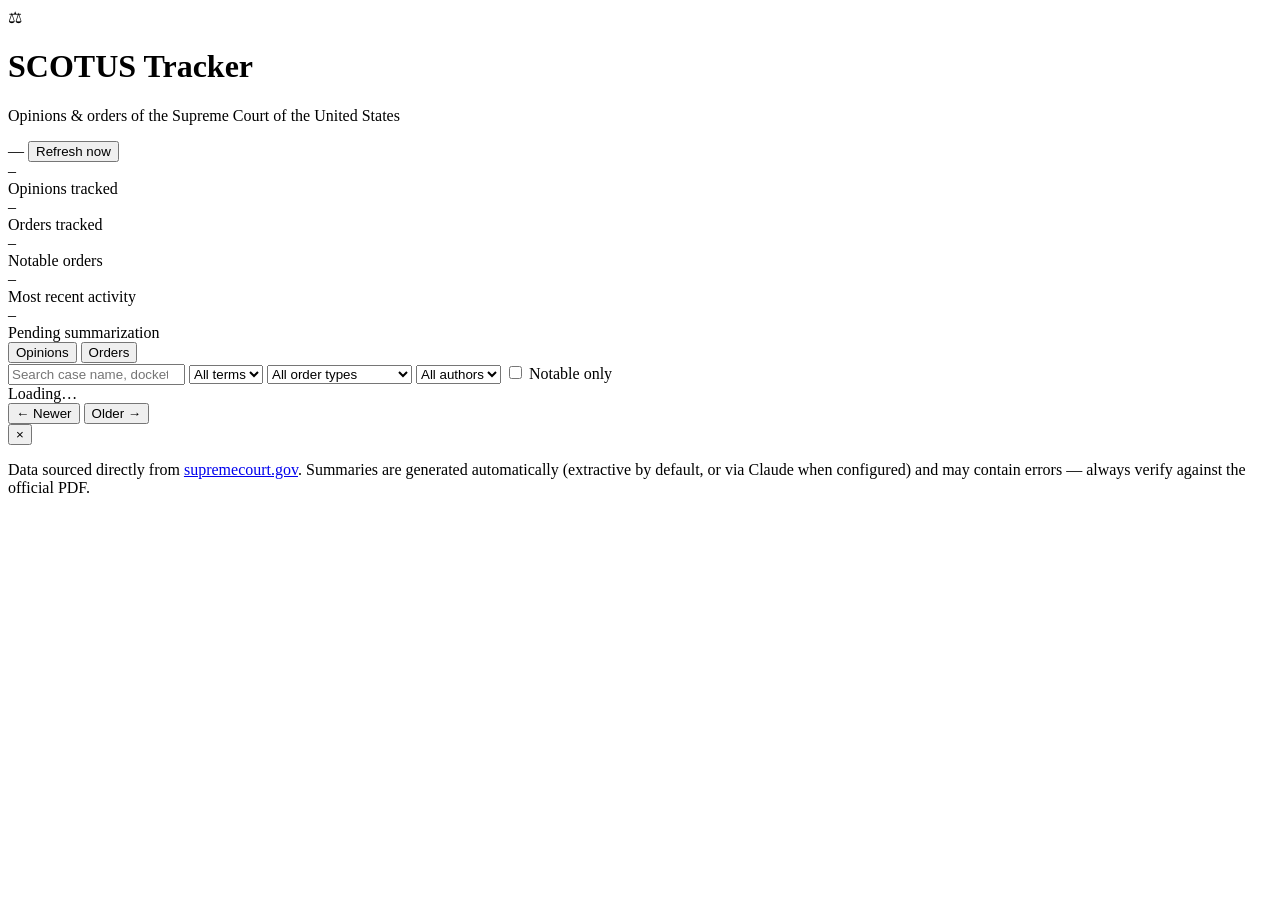
==== static/index.html @ 8cd11832 "Add SCOTUS Tracker: dashboard for SCOTUS opinions and orders Scrapes opinions and orders listing pag" ====
<!doctype html>
<html lang="en">
<head>
<meta charset="utf-8" />
<meta name="viewport" content="width=device-width, initial-scale=1" />
<title>SCOTUS Tracker</title>
<link rel="stylesheet" href="/styles.css" />
</head>
<body>
<header class="topbar">
  <div class="topbar-inner">
    <div class="brand">
      <span class="brand-mark">&#9878;</span>
      <div>
        <h1>SCOTUS Tracker</h1>
        <p class="tagline">Opinions &amp; orders of the Supreme Court of the United States</p>
      </div>
    </div>
    <div class="topbar-actions">
      <span id="lastRun" class="last-run">&mdash;</span>
      <button id="refreshBtn" class="btn btn-primary">Refresh now</button>
    </div>
  </div>
</header>

<main class="container">
  <section class="stats-grid" id="statsGrid" aria-label="Summary statistics">
    <div class="stat-card"><div class="stat-value" id="statOpinions">&ndash;</div><div class="stat-label">Opinions tracked</div></div>
    <div class="stat-card"><div class="stat-value" id="statOrders">&ndash;</div><div class="stat-label">Orders tracked</div></div>
    <div class="stat-card"><div class="stat-value" id="statNotable">&ndash;</div><div class="stat-label">Notable orders</div></div>
    <div class="stat-card"><div class="stat-value" id="statLatest">&ndash;</div><div class="stat-label">Most recent activity</div></div>
    <div class="stat-card"><div class="stat-value" id="statPending">&ndash;</div><div class="stat-label">Pending summarization</div></div>
  </section>

  <nav class="tabs" role="tablist">
    <button class="tab active" data-tab="opinions" role="tab" aria-selected="true">Opinions</button>
    <button class="tab" data-tab="orders" role="tab" aria-selected="false">Orders</button>
  </nav>

  <section class="toolbar">
    <input id="searchInput" type="search" placeholder="Search case name, docket, holding&hellip;" />
    <select id="termFilter"><option value="">All terms</option></select>
    <select id="typeFilter" class="hidden-tab-opinions"><option value="">All order types</option><option value="Order List">Order List</option><option value="Miscellaneous Order">Miscellaneous Order</option></select>
    <select id="justiceFilter" class="hidden-tab-orders"><option value="">All authors</option></select>
    <label class="notable-toggle hidden-tab-opinions">
      <input type="checkbox" id="notableOnly" /> Notable only
    </label>
  </section>

  <section id="listContainer" class="list" aria-live="polite">
    <div class="empty-state" id="emptyState">Loading&hellip;</div>
  </section>

  <div class="pager">
    <button id="prevPage" class="btn">&larr; Newer</button>
    <span id="pageInfo"></span>
    <button id="nextPage" class="btn">Older &rarr;</button>
  </div>
</main>

<div id="detailOverlay" class="overlay hidden">
  <div class="detail-panel">
    <button id="closeDetail" class="btn btn-close" aria-label="Close">&times;</button>
    <div id="detailContent"></div>
  </div>
</div>

<footer class="site-footer">
  <p>Data sourced directly from <a href="https://www.supremecourt.gov" target="_blank" rel="noopener">supremecourt.gov</a>. Summaries are generated automatically (extractive by default, or via Claude when configured) and may contain errors &mdash; always verify against the official PDF.</p>
</footer>

<script src="/app.js"></script>
</body>
</html>
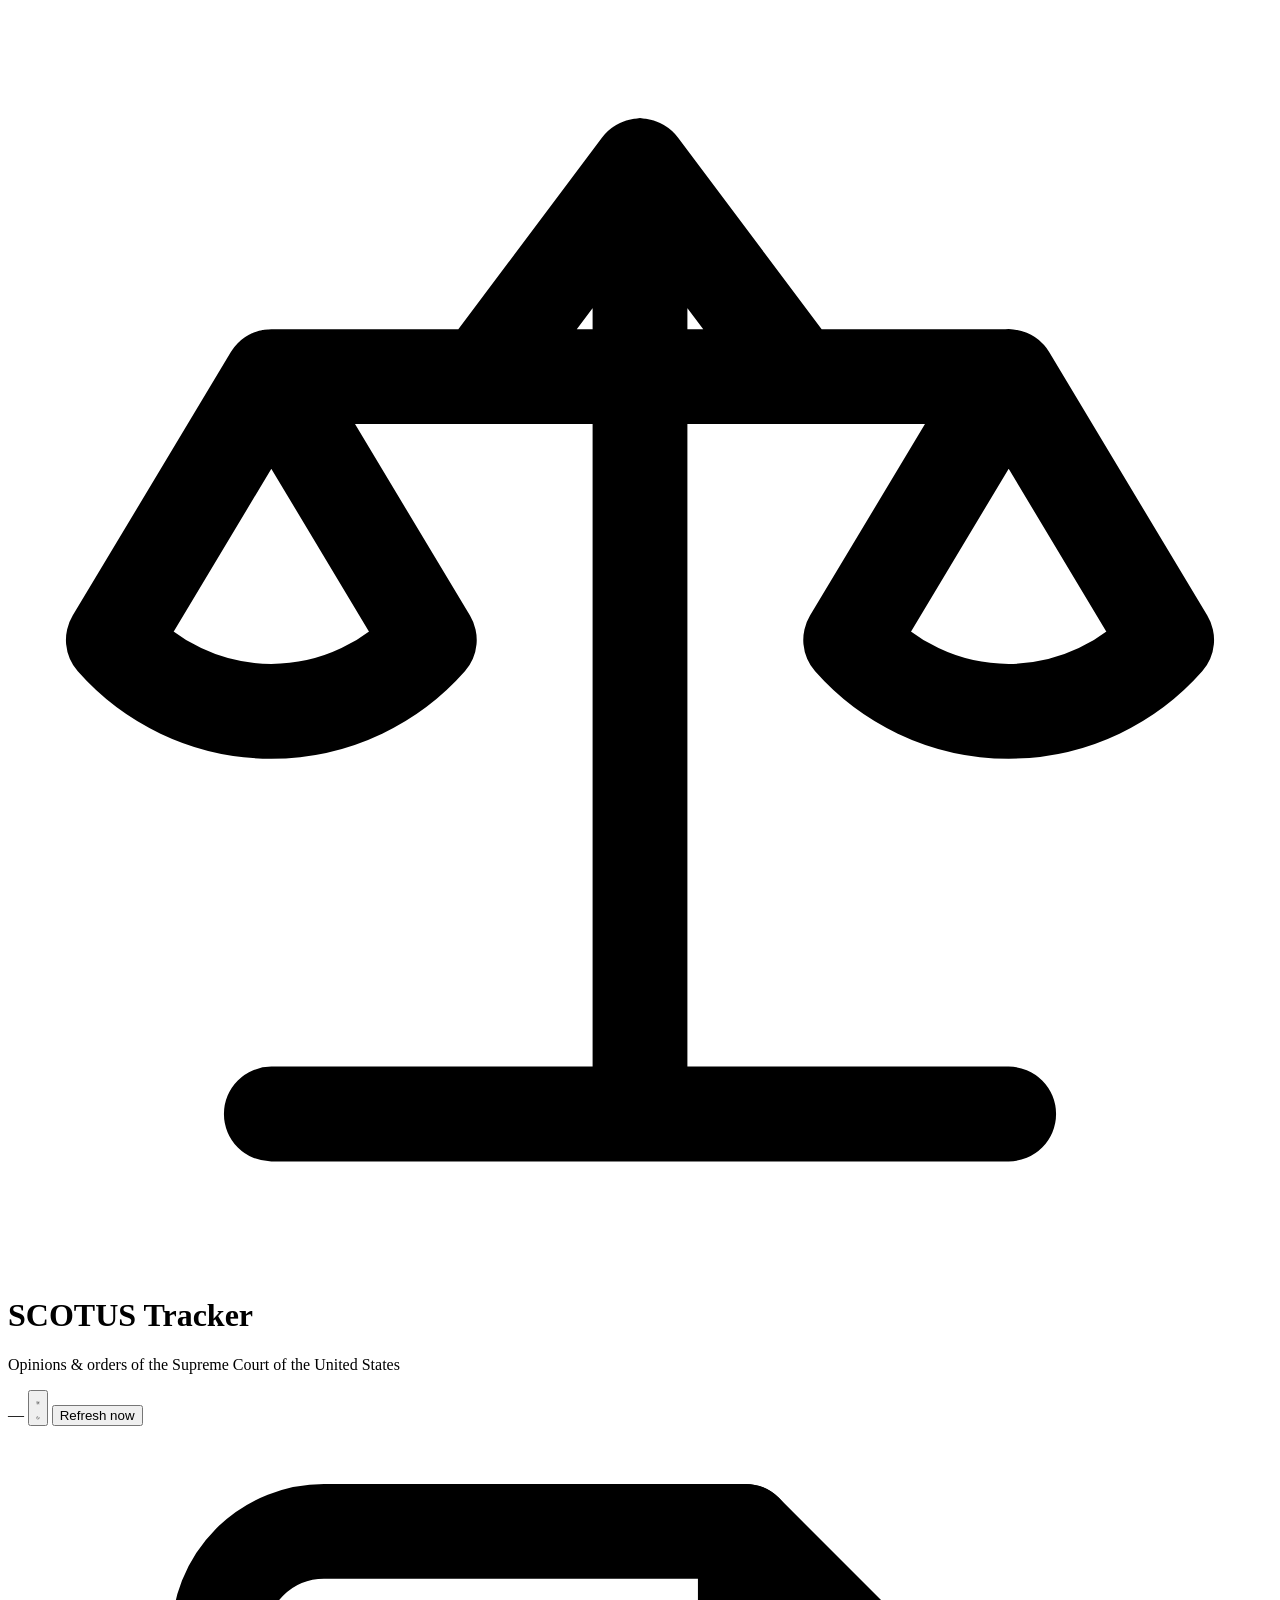
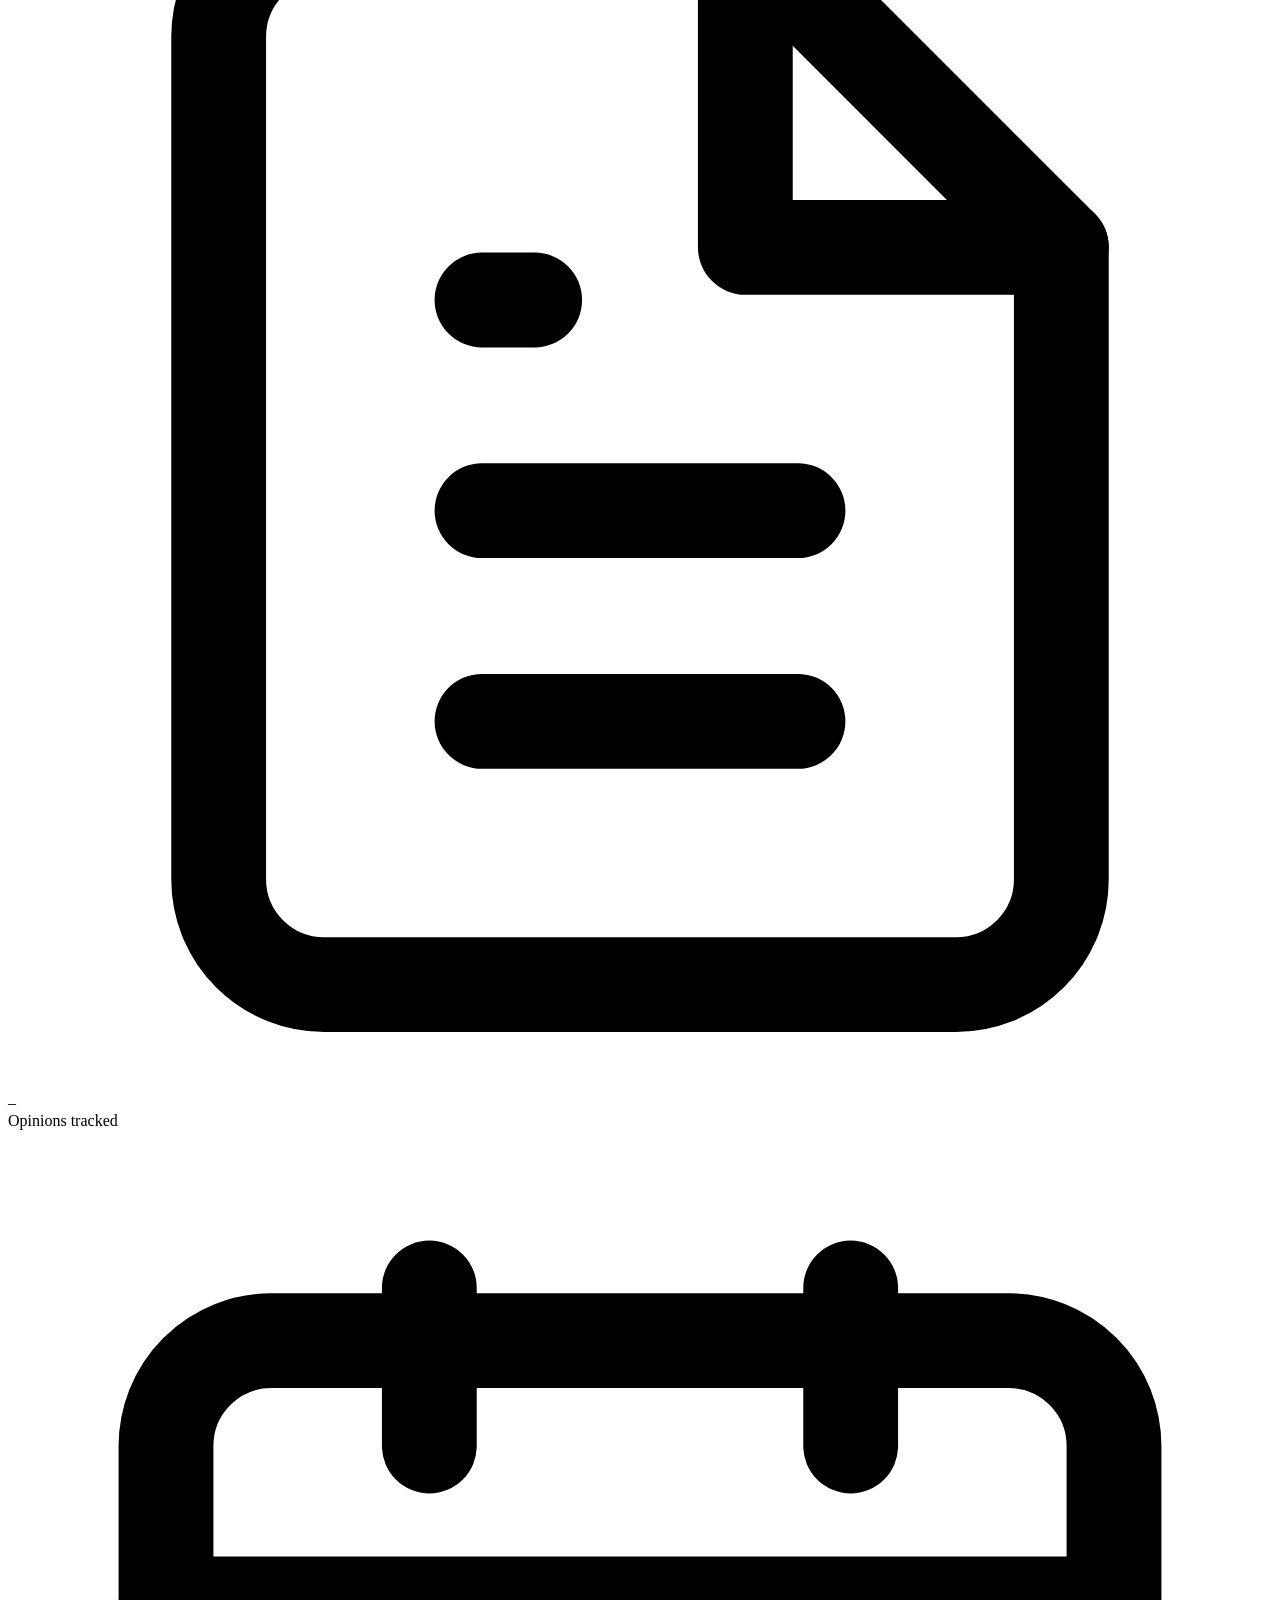
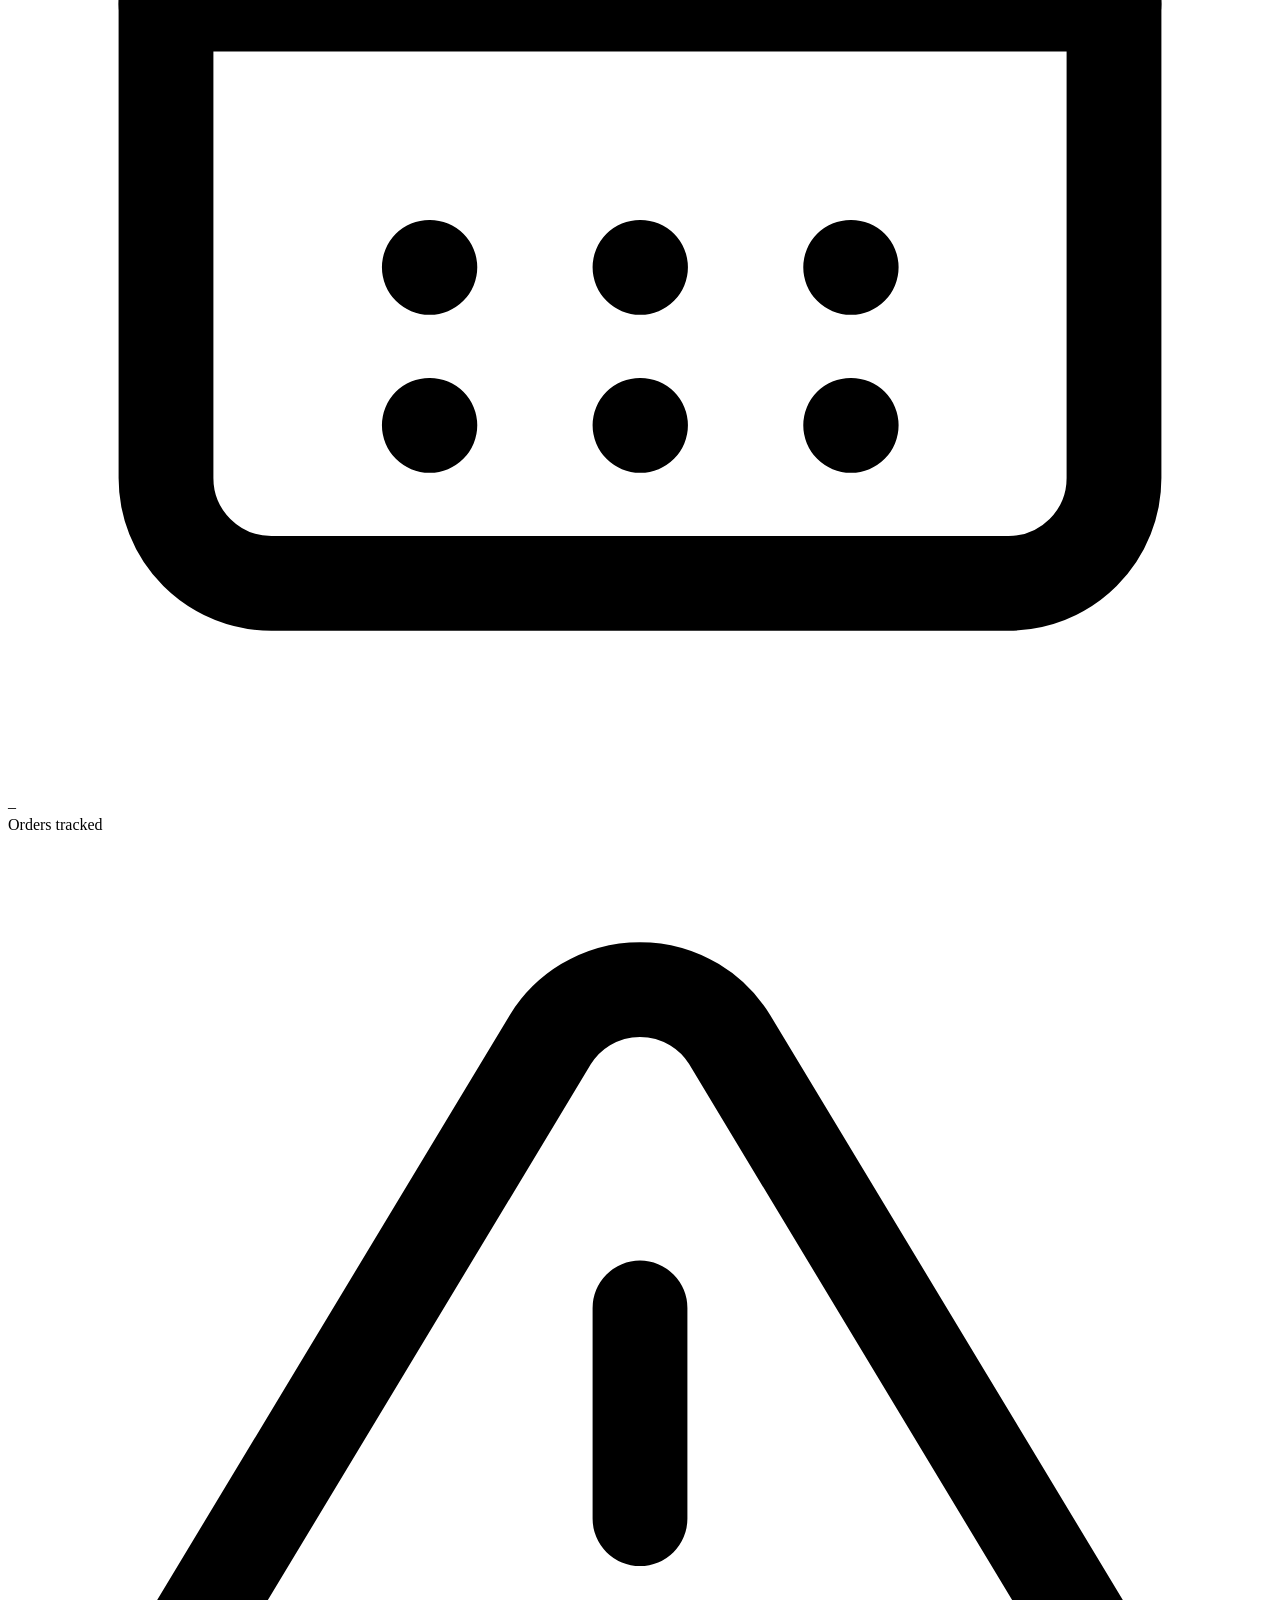
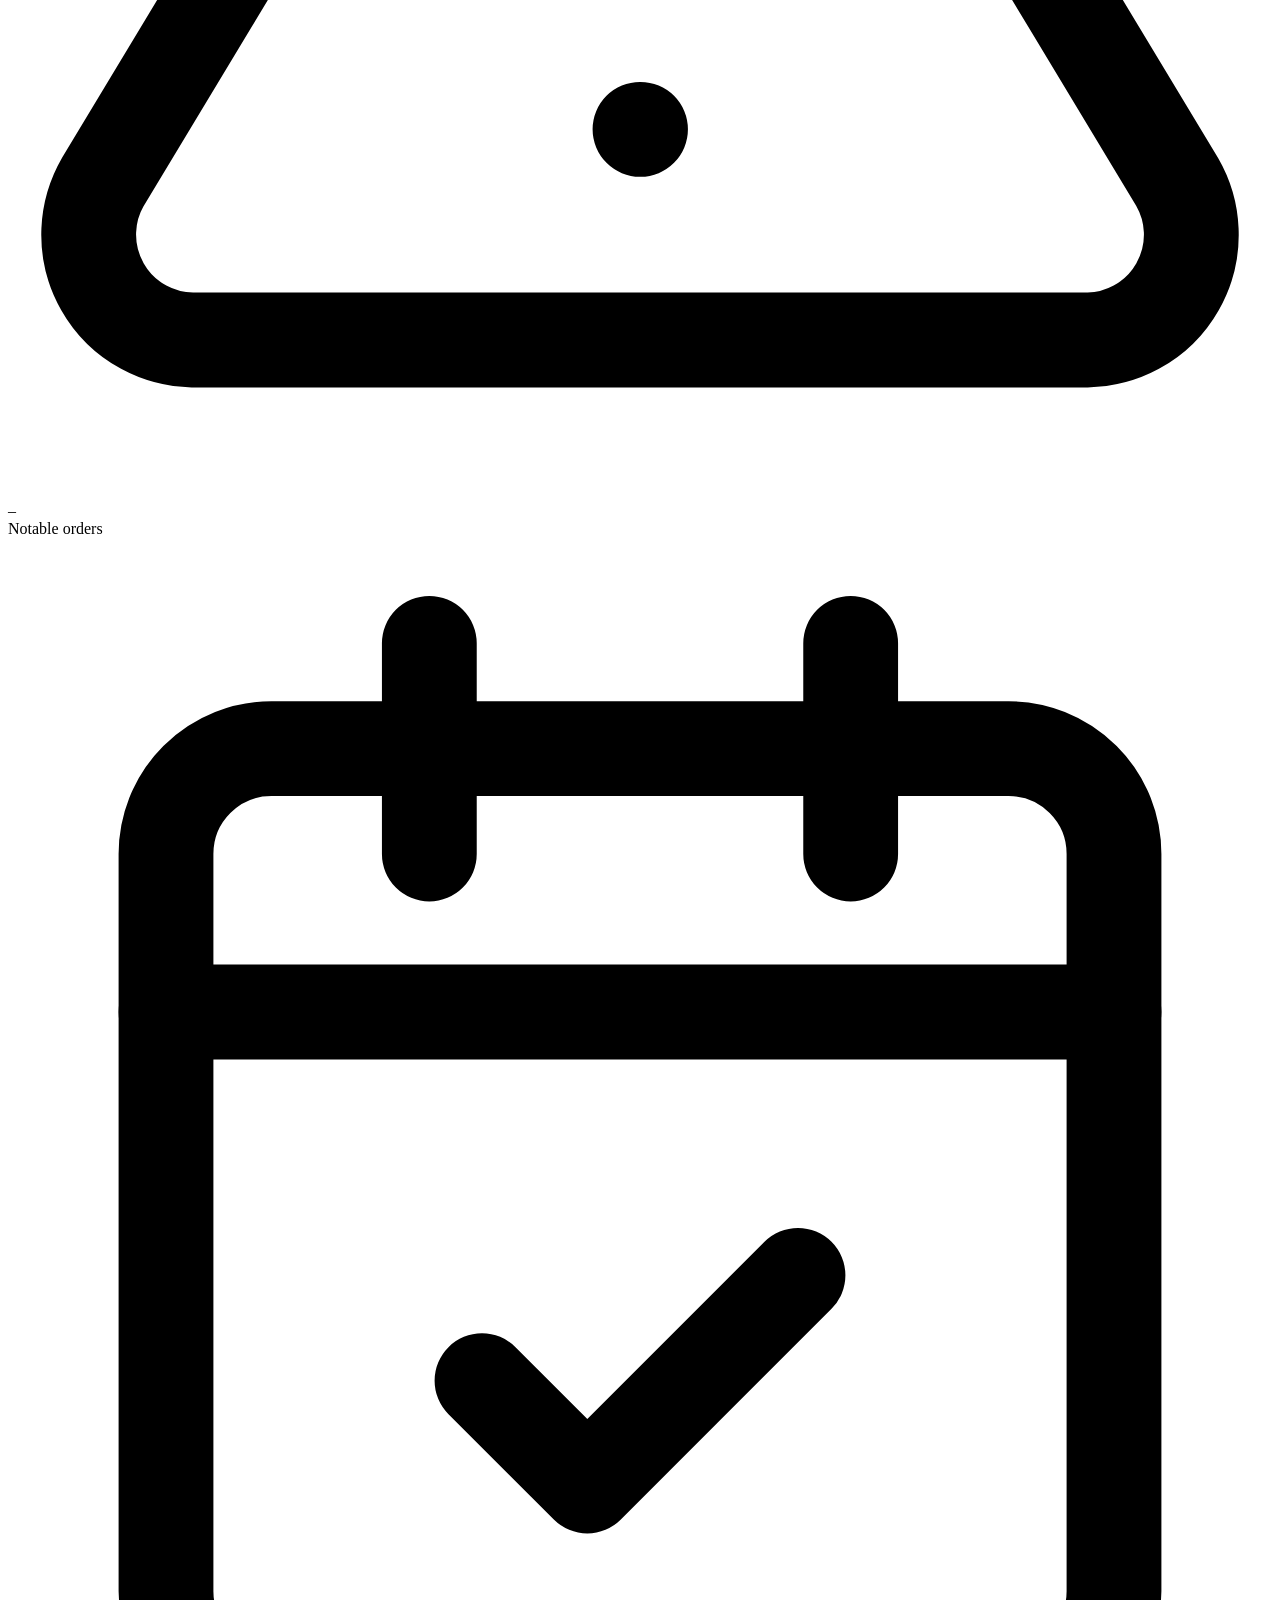
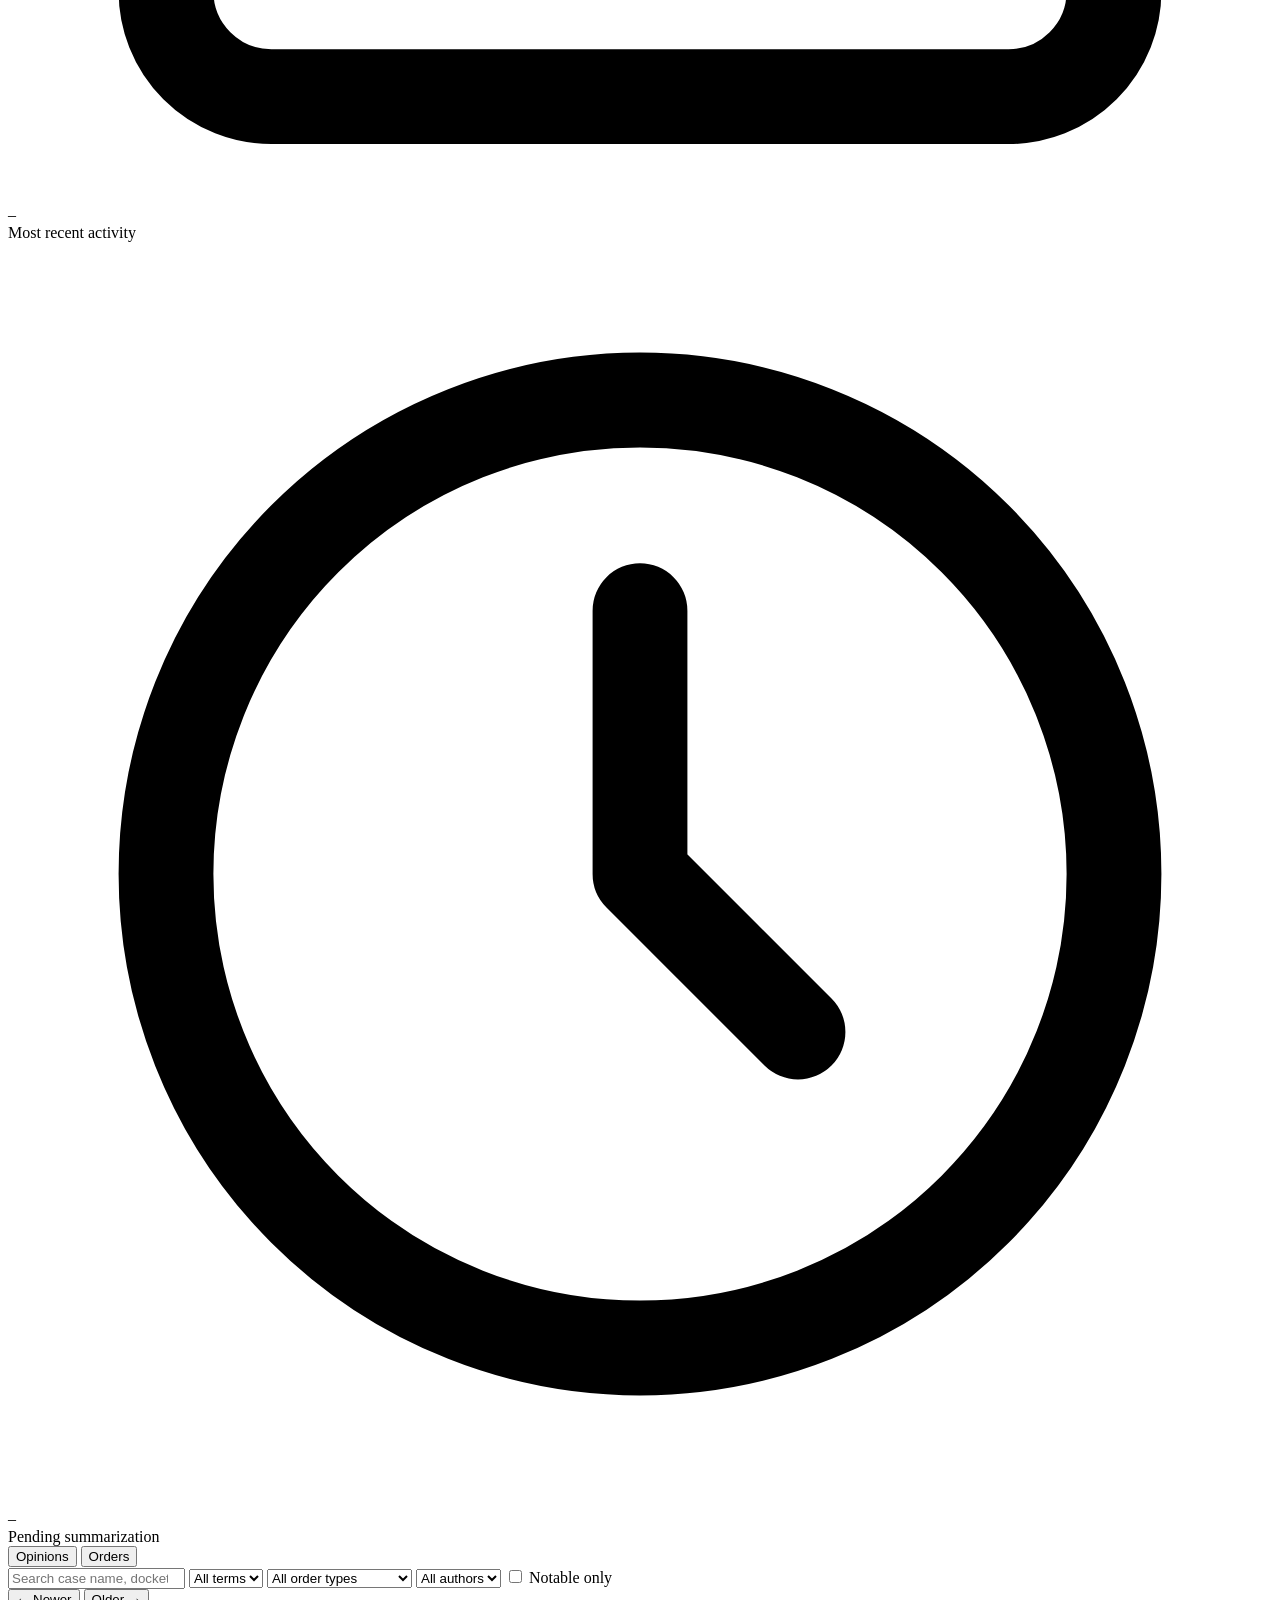
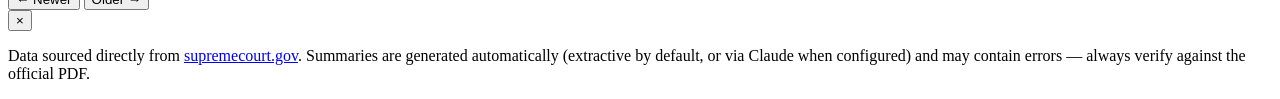
==== commit d6a0b5fa: "Redesign UI: manual dark/light toggle, mobile polish, visual overhaul Full visual pass on the dashbo" ====
--- a/static/index.html
+++ b/static/index.html
@@ -3,14 +3,32 @@
 <head>
 <meta charset="utf-8" />
 <meta name="viewport" content="width=device-width, initial-scale=1" />
+<meta name="theme-color" content="#1f3a63" />
 <title>SCOTUS Tracker</title>
+<link rel="icon" href="data:image/svg+xml,%3Csvg xmlns='http://www.w3.org/2000/svg' viewBox='0 0 24 24'%3E%3Crect width='24' height='24' rx='5' fill='%231f3a63'/%3E%3Cpath fill='%23fff' d='M12 3c.4 0 .7.2.9.5l1.4 2.3 3.6.6c.7.1 1 1 .5 1.5l-2.6 2.6.6 3.6c.1.7-.6 1.2-1.2.9L12 13.9l-3.2 1.7c-.6.3-1.3-.2-1.2-.9l.6-3.6-2.6-2.6c-.5-.5-.2-1.4.5-1.5l3.6-.6L11.1 3.5c.2-.3.5-.5.9-.5z'/%3E%3C/svg%3E" />
 <link rel="stylesheet" href="/styles.css" />
+<script>
+  // Applied synchronously, before first paint, so a saved theme choice
+  // never flashes the wrong palette on load.
+  (function () {
+    try {
+      var saved = localStorage.getItem("scotus-theme");
+      if (saved === "light" || saved === "dark") {
+        document.documentElement.setAttribute("data-theme", saved);
+      }
+    } catch (e) {}
+  })();
+</script>
 </head>
 <body>
 <header class="topbar">
   <div class="topbar-inner">
     <div class="brand">
-      <span class="brand-mark">&#9878;</span>
+      <span class="brand-mark" aria-hidden="true">
+        <svg viewBox="0 0 24 24" fill="none" stroke="currentColor" stroke-width="1.8" stroke-linecap="round" stroke-linejoin="round">
+          <path d="M12 3v18M5 21h14M5 7l-3 5a4 4 0 0 0 6 0l-3-5zm14 0l-3 5a4 4 0 0 0 6 0l-3-5zM5 7h14M12 3l3 4M12 3L9 7"/>
+        </svg>
+      </span>
       <div>
         <h1>SCOTUS Tracker</h1>
         <p class="tagline">Opinions &amp; orders of the Supreme Court of the United States</p>
@@ -18,18 +36,39 @@
     </div>
     <div class="topbar-actions">
       <span id="lastRun" class="last-run">&mdash;</span>
+      <button id="themeToggle" class="icon-btn theme-toggle" aria-label="Toggle dark mode" title="Toggle dark mode">
+        <svg class="icon-sun" viewBox="0 0 24 24" fill="none" stroke="currentColor" stroke-width="1.8" stroke-linecap="round"><circle cx="12" cy="12" r="4"/><path d="M12 2v2M12 20v2M4.9 4.9l1.4 1.4M17.7 17.7l1.4 1.4M2 12h2M20 12h2M4.9 19.1l1.4-1.4M17.7 6.3l1.4-1.4"/></svg>
+        <svg class="icon-moon" viewBox="0 0 24 24" fill="none" stroke="currentColor" stroke-width="1.8" stroke-linecap="round" stroke-linejoin="round"><path d="M21 12.8A9 9 0 1 1 11.2 3a7 7 0 0 0 9.8 9.8z"/></svg>
+      </button>
       <button id="refreshBtn" class="btn btn-primary">Refresh now</button>
     </div>
   </div>
 </header>
 
 <main class="container">
+  <div id="errorBanner" class="error-banner hidden" role="alert"></div>
+
   <section class="stats-grid" id="statsGrid" aria-label="Summary statistics">
-    <div class="stat-card"><div class="stat-value" id="statOpinions">&ndash;</div><div class="stat-label">Opinions tracked</div></div>
-    <div class="stat-card"><div class="stat-value" id="statOrders">&ndash;</div><div class="stat-label">Orders tracked</div></div>
-    <div class="stat-card"><div class="stat-value" id="statNotable">&ndash;</div><div class="stat-label">Notable orders</div></div>
-    <div class="stat-card"><div class="stat-value" id="statLatest">&ndash;</div><div class="stat-label">Most recent activity</div></div>
-    <div class="stat-card"><div class="stat-value" id="statPending">&ndash;</div><div class="stat-label">Pending summarization</div></div>
+    <div class="stat-card">
+      <span class="stat-icon"><svg viewBox="0 0 24 24" fill="none" stroke="currentColor" stroke-width="1.8" stroke-linecap="round" stroke-linejoin="round"><path d="M14 2H6a2 2 0 0 0-2 2v16a2 2 0 0 0 2 2h12a2 2 0 0 0 2-2V8z"/><path d="M14 2v6h6M9 13h6M9 17h6M9 9h1"/></svg></span>
+      <div class="stat-body"><div class="stat-value" id="statOpinions">&ndash;</div><div class="stat-label">Opinions tracked</div></div>
+    </div>
+    <div class="stat-card">
+      <span class="stat-icon"><svg viewBox="0 0 24 24" fill="none" stroke="currentColor" stroke-width="1.8" stroke-linecap="round" stroke-linejoin="round"><rect x="3" y="4" width="18" height="16" rx="2"/><path d="M3 9h18M8 3v3M16 3v3M8 14h.01M12 14h.01M16 14h.01M8 17h.01M12 17h.01M16 17h.01"/></svg></span>
+      <div class="stat-body"><div class="stat-value" id="statOrders">&ndash;</div><div class="stat-label">Orders tracked</div></div>
+    </div>
+    <div class="stat-card stat-notable">
+      <span class="stat-icon"><svg viewBox="0 0 24 24" fill="none" stroke="currentColor" stroke-width="1.8" stroke-linecap="round" stroke-linejoin="round"><path d="M12 9v4M12 17h.01"/><path d="M10.3 3.9 1.8 18a2 2 0 0 0 1.7 3h17a2 2 0 0 0 1.7-3L13.7 3.9a2 2 0 0 0-3.4 0z"/></svg></span>
+      <div class="stat-body"><div class="stat-value" id="statNotable">&ndash;</div><div class="stat-label">Notable orders</div></div>
+    </div>
+    <div class="stat-card">
+      <span class="stat-icon"><svg viewBox="0 0 24 24" fill="none" stroke="currentColor" stroke-width="1.8" stroke-linecap="round" stroke-linejoin="round"><path d="M8 2v4M16 2v4M3 9h18"/><rect x="3" y="4" width="18" height="18" rx="2"/><path d="m9 16 2 2 4-4"/></svg></span>
+      <div class="stat-body"><div class="stat-value" id="statLatest">&ndash;</div><div class="stat-label">Most recent activity</div></div>
+    </div>
+    <div class="stat-card">
+      <span class="stat-icon"><svg viewBox="0 0 24 24" fill="none" stroke="currentColor" stroke-width="1.8" stroke-linecap="round" stroke-linejoin="round"><circle cx="12" cy="12" r="9"/><path d="M12 7v5l3 3"/></svg></span>
+      <div class="stat-body"><div class="stat-value" id="statPending">&ndash;</div><div class="stat-label">Pending summarization</div></div>
+    </div>
   </section>
 
   <nav class="tabs" role="tablist">
@@ -47,9 +86,7 @@
     </label>
   </section>
 
-  <section id="listContainer" class="list" aria-live="polite">
-    <div class="empty-state" id="emptyState">Loading&hellip;</div>
-  </section>
+  <section id="listContainer" class="list" aria-live="polite"></section>
 
   <div class="pager">
     <button id="prevPage" class="btn">&larr; Newer</button>
@@ -60,7 +97,7 @@
 
 <div id="detailOverlay" class="overlay hidden">
   <div class="detail-panel">
-    <button id="closeDetail" class="btn btn-close" aria-label="Close">&times;</button>
+    <button id="closeDetail" class="btn-close" aria-label="Close">&times;</button>
     <div id="detailContent"></div>
   </div>
 </div>
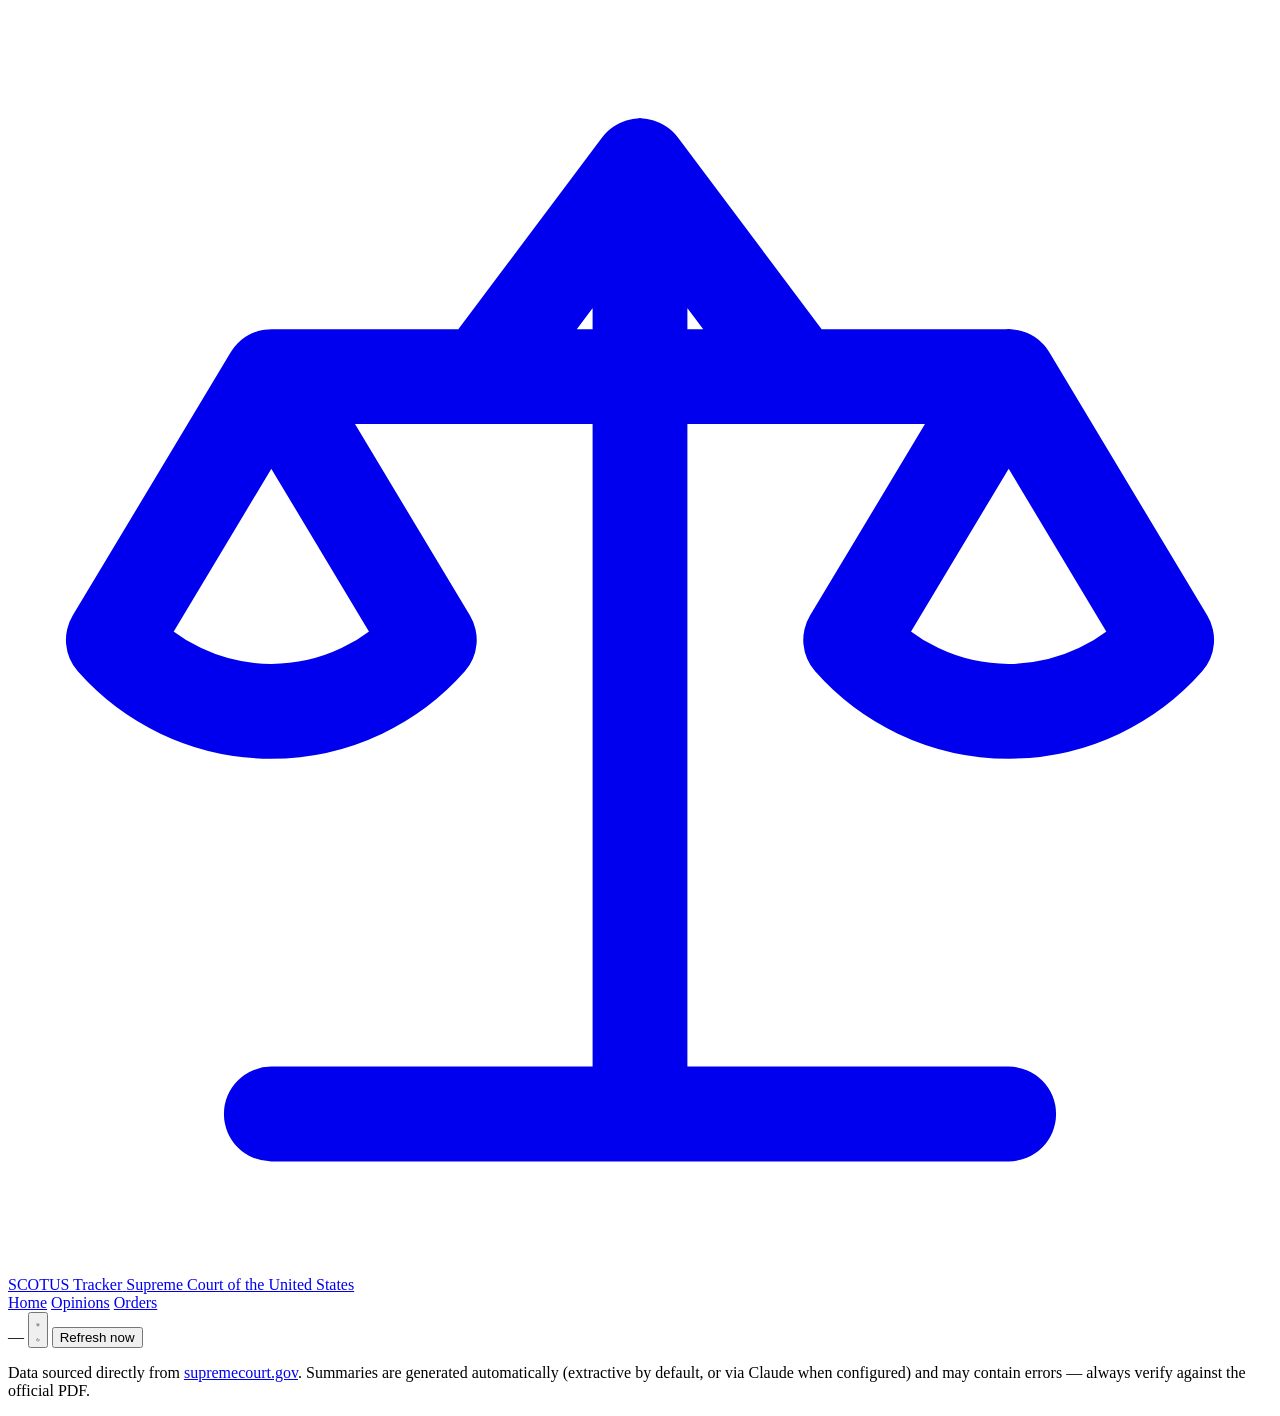
==== commit b6af4fe4: "Add term tracking, own-page case detail, and real client-side routing Term-level context (app/term_s" ====
--- a/static/index.html
+++ b/static/index.html
@@ -23,17 +23,24 @@
 <body>
 <header class="topbar">
   <div class="topbar-inner">
-    <div class="brand">
+    <a href="/" data-link class="brand">
       <span class="brand-mark" aria-hidden="true">
         <svg viewBox="0 0 24 24" fill="none" stroke="currentColor" stroke-width="1.8" stroke-linecap="round" stroke-linejoin="round">
           <path d="M12 3v18M5 21h14M5 7l-3 5a4 4 0 0 0 6 0l-3-5zm14 0l-3 5a4 4 0 0 0 6 0l-3-5zM5 7h14M12 3l3 4M12 3L9 7"/>
         </svg>
       </span>
-      <div>
-        <h1>SCOTUS Tracker</h1>
-        <p class="tagline">Opinions &amp; orders of the Supreme Court of the United States</p>
-      </div>
-    </div>
+      <span class="brand-text">
+        <span class="brand-title">SCOTUS Tracker</span>
+        <span class="tagline">Supreme Court of the United States</span>
+      </span>
+    </a>
+
+    <nav class="main-nav" aria-label="Primary">
+      <a href="/" data-link data-nav="home">Home</a>
+      <a href="/opinions" data-link data-nav="opinions">Opinions</a>
+      <a href="/orders" data-link data-nav="orders">Orders</a>
+    </nav>
+
     <div class="topbar-actions">
       <span id="lastRun" class="last-run">&mdash;</span>
       <button id="themeToggle" class="icon-btn theme-toggle" aria-label="Toggle dark mode" title="Toggle dark mode">
@@ -45,62 +52,9 @@
   </div>
 </header>
 
-<main class="container">
-  <div id="errorBanner" class="error-banner hidden" role="alert"></div>
+<div id="errorBanner" class="error-banner hidden" role="alert"></div>
 
-  <section class="stats-grid" id="statsGrid" aria-label="Summary statistics">
-    <div class="stat-card">
-      <span class="stat-icon"><svg viewBox="0 0 24 24" fill="none" stroke="currentColor" stroke-width="1.8" stroke-linecap="round" stroke-linejoin="round"><path d="M14 2H6a2 2 0 0 0-2 2v16a2 2 0 0 0 2 2h12a2 2 0 0 0 2-2V8z"/><path d="M14 2v6h6M9 13h6M9 17h6M9 9h1"/></svg></span>
-      <div class="stat-body"><div class="stat-value" id="statOpinions">&ndash;</div><div class="stat-label">Opinions tracked</div></div>
-    </div>
-    <div class="stat-card">
-      <span class="stat-icon"><svg viewBox="0 0 24 24" fill="none" stroke="currentColor" stroke-width="1.8" stroke-linecap="round" stroke-linejoin="round"><rect x="3" y="4" width="18" height="16" rx="2"/><path d="M3 9h18M8 3v3M16 3v3M8 14h.01M12 14h.01M16 14h.01M8 17h.01M12 17h.01M16 17h.01"/></svg></span>
-      <div class="stat-body"><div class="stat-value" id="statOrders">&ndash;</div><div class="stat-label">Orders tracked</div></div>
-    </div>
-    <div class="stat-card stat-notable">
-      <span class="stat-icon"><svg viewBox="0 0 24 24" fill="none" stroke="currentColor" stroke-width="1.8" stroke-linecap="round" stroke-linejoin="round"><path d="M12 9v4M12 17h.01"/><path d="M10.3 3.9 1.8 18a2 2 0 0 0 1.7 3h17a2 2 0 0 0 1.7-3L13.7 3.9a2 2 0 0 0-3.4 0z"/></svg></span>
-      <div class="stat-body"><div class="stat-value" id="statNotable">&ndash;</div><div class="stat-label">Notable orders</div></div>
-    </div>
-    <div class="stat-card">
-      <span class="stat-icon"><svg viewBox="0 0 24 24" fill="none" stroke="currentColor" stroke-width="1.8" stroke-linecap="round" stroke-linejoin="round"><path d="M8 2v4M16 2v4M3 9h18"/><rect x="3" y="4" width="18" height="18" rx="2"/><path d="m9 16 2 2 4-4"/></svg></span>
-      <div class="stat-body"><div class="stat-value" id="statLatest">&ndash;</div><div class="stat-label">Most recent activity</div></div>
-    </div>
-    <div class="stat-card">
-      <span class="stat-icon"><svg viewBox="0 0 24 24" fill="none" stroke="currentColor" stroke-width="1.8" stroke-linecap="round" stroke-linejoin="round"><circle cx="12" cy="12" r="9"/><path d="M12 7v5l3 3"/></svg></span>
-      <div class="stat-body"><div class="stat-value" id="statPending">&ndash;</div><div class="stat-label">Pending summarization</div></div>
-    </div>
-  </section>
-
-  <nav class="tabs" role="tablist">
-    <button class="tab active" data-tab="opinions" role="tab" aria-selected="true">Opinions</button>
-    <button class="tab" data-tab="orders" role="tab" aria-selected="false">Orders</button>
-  </nav>
-
-  <section class="toolbar">
-    <input id="searchInput" type="search" placeholder="Search case name, docket, holding&hellip;" />
-    <select id="termFilter"><option value="">All terms</option></select>
-    <select id="typeFilter" class="hidden-tab-opinions"><option value="">All order types</option><option value="Order List">Order List</option><option value="Miscellaneous Order">Miscellaneous Order</option></select>
-    <select id="justiceFilter" class="hidden-tab-orders"><option value="">All authors</option></select>
-    <label class="notable-toggle hidden-tab-opinions">
-      <input type="checkbox" id="notableOnly" /> Notable only
-    </label>
-  </section>
-
-  <section id="listContainer" class="list" aria-live="polite"></section>
-
-  <div class="pager">
-    <button id="prevPage" class="btn">&larr; Newer</button>
-    <span id="pageInfo"></span>
-    <button id="nextPage" class="btn">Older &rarr;</button>
-  </div>
-</main>
-
-<div id="detailOverlay" class="overlay hidden">
-  <div class="detail-panel">
-    <button id="closeDetail" class="btn-close" aria-label="Close">&times;</button>
-    <div id="detailContent"></div>
-  </div>
-</div>
+<main id="app" class="container"></main>
 
 <footer class="site-footer">
   <p>Data sourced directly from <a href="https://www.supremecourt.gov" target="_blank" rel="noopener">supremecourt.gov</a>. Summaries are generated automatically (extractive by default, or via Claude when configured) and may contain errors &mdash; always verify against the official PDF.</p>
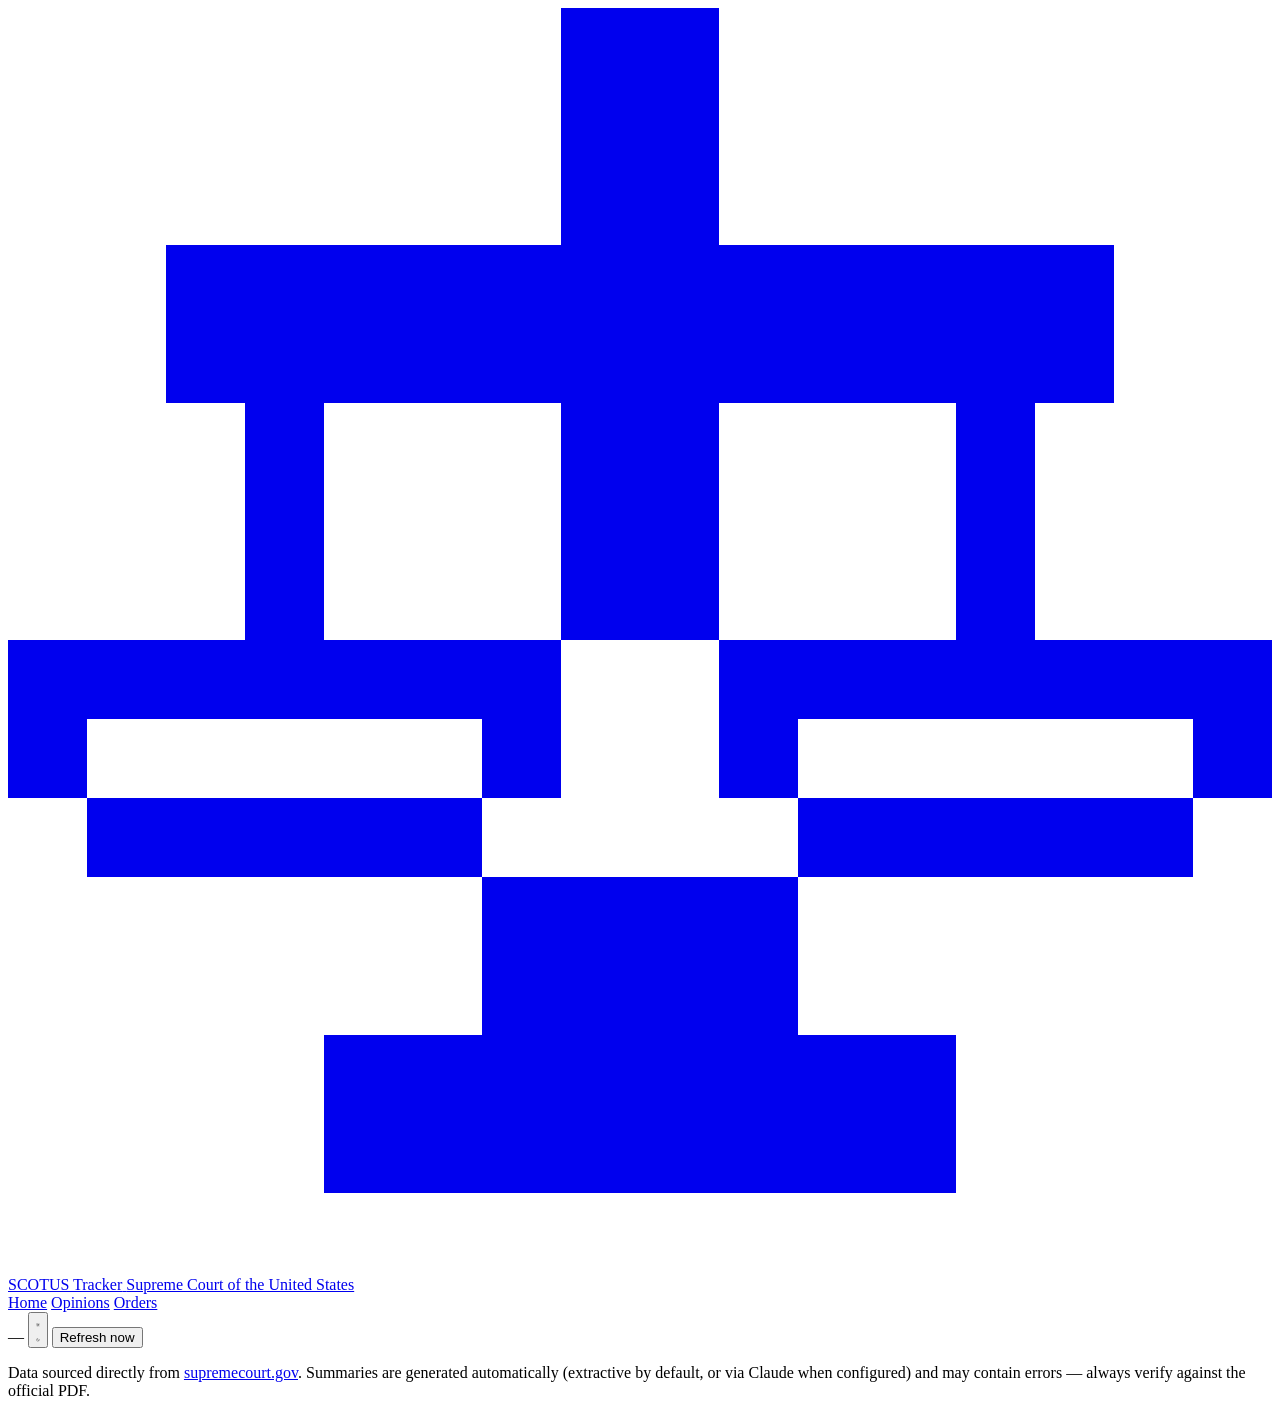
==== commit 2a62d1d2: "Redesign UI: pixelated techy-legal terminal theme Full visual identity change, replacing the generic" ====
--- a/static/index.html
+++ b/static/index.html
@@ -3,9 +3,12 @@
 <head>
 <meta charset="utf-8" />
 <meta name="viewport" content="width=device-width, initial-scale=1" />
-<meta name="theme-color" content="#1f3a63" />
+<meta name="theme-color" content="#0a0f0a" />
 <title>SCOTUS Tracker</title>
-<link rel="icon" href="data:image/svg+xml,%3Csvg xmlns='http://www.w3.org/2000/svg' viewBox='0 0 24 24'%3E%3Crect width='24' height='24' rx='5' fill='%231f3a63'/%3E%3Cpath fill='%23fff' d='M12 3c.4 0 .7.2.9.5l1.4 2.3 3.6.6c.7.1 1 1 .5 1.5l-2.6 2.6.6 3.6c.1.7-.6 1.2-1.2.9L12 13.9l-3.2 1.7c-.6.3-1.3-.2-1.2-.9l.6-3.6-2.6-2.6c-.5-.5-.2-1.4.5-1.5l3.6-.6L11.1 3.5c.2-.3.5-.5.9-.5z'/%3E%3C/svg%3E" />
+<link rel="icon" href="data:image/svg+xml,%3Csvg xmlns='http://www.w3.org/2000/svg' viewBox='0 0 8 8' shape-rendering='crispEdges'%3E%3Crect width='8' height='8' fill='%230a0f0a'/%3E%3Crect x='3' y='1' width='2' height='1' fill='%234ade80'/%3E%3Crect x='1' y='2' width='6' height='1' fill='%234ade80'/%3E%3Crect x='3' y='3' width='2' height='2' fill='%234ade80'/%3E%3Crect x='0' y='4' width='3' height='1' fill='%234ade80'/%3E%3Crect x='5' y='4' width='3' height='1' fill='%234ade80'/%3E%3Crect x='2' y='6' width='4' height='1' fill='%234ade80'/%3E%3C/svg%3E" />
+<link rel="preconnect" href="https://fonts.googleapis.com" />
+<link rel="preconnect" href="https://fonts.gstatic.com" crossorigin />
+<link href="https://fonts.googleapis.com/css2?family=Press+Start+2P&family=JetBrains+Mono:wght@400;500;700&display=swap" rel="stylesheet" />
 <link rel="stylesheet" href="/styles.css" />
 <script>
   // Applied synchronously, before first paint, so a saved theme choice
@@ -25,8 +28,22 @@
   <div class="topbar-inner">
     <a href="/" data-link class="brand">
       <span class="brand-mark" aria-hidden="true">
-        <svg viewBox="0 0 24 24" fill="none" stroke="currentColor" stroke-width="1.8" stroke-linecap="round" stroke-linejoin="round">
-          <path d="M12 3v18M5 21h14M5 7l-3 5a4 4 0 0 0 6 0l-3-5zm14 0l-3 5a4 4 0 0 0 6 0l-3-5zM5 7h14M12 3l3 4M12 3L9 7"/>
+        <svg viewBox="0 0 16 16" fill="currentColor" shape-rendering="crispEdges">
+          <rect x="7" y="0" width="2" height="2"/>
+          <rect x="7" y="2" width="2" height="6"/>
+          <rect x="2" y="3" width="12" height="2"/>
+          <rect x="3" y="5" width="1" height="3"/>
+          <rect x="12" y="5" width="1" height="3"/>
+          <rect x="0" y="8" width="7" height="1"/>
+          <rect x="0" y="9" width="1" height="1"/>
+          <rect x="6" y="9" width="1" height="1"/>
+          <rect x="1" y="10" width="5" height="1"/>
+          <rect x="9" y="8" width="7" height="1"/>
+          <rect x="15" y="9" width="1" height="1"/>
+          <rect x="9" y="9" width="1" height="1"/>
+          <rect x="10" y="10" width="5" height="1"/>
+          <rect x="6" y="11" width="4" height="2"/>
+          <rect x="4" y="13" width="8" height="2"/>
         </svg>
       </span>
       <span class="brand-text">
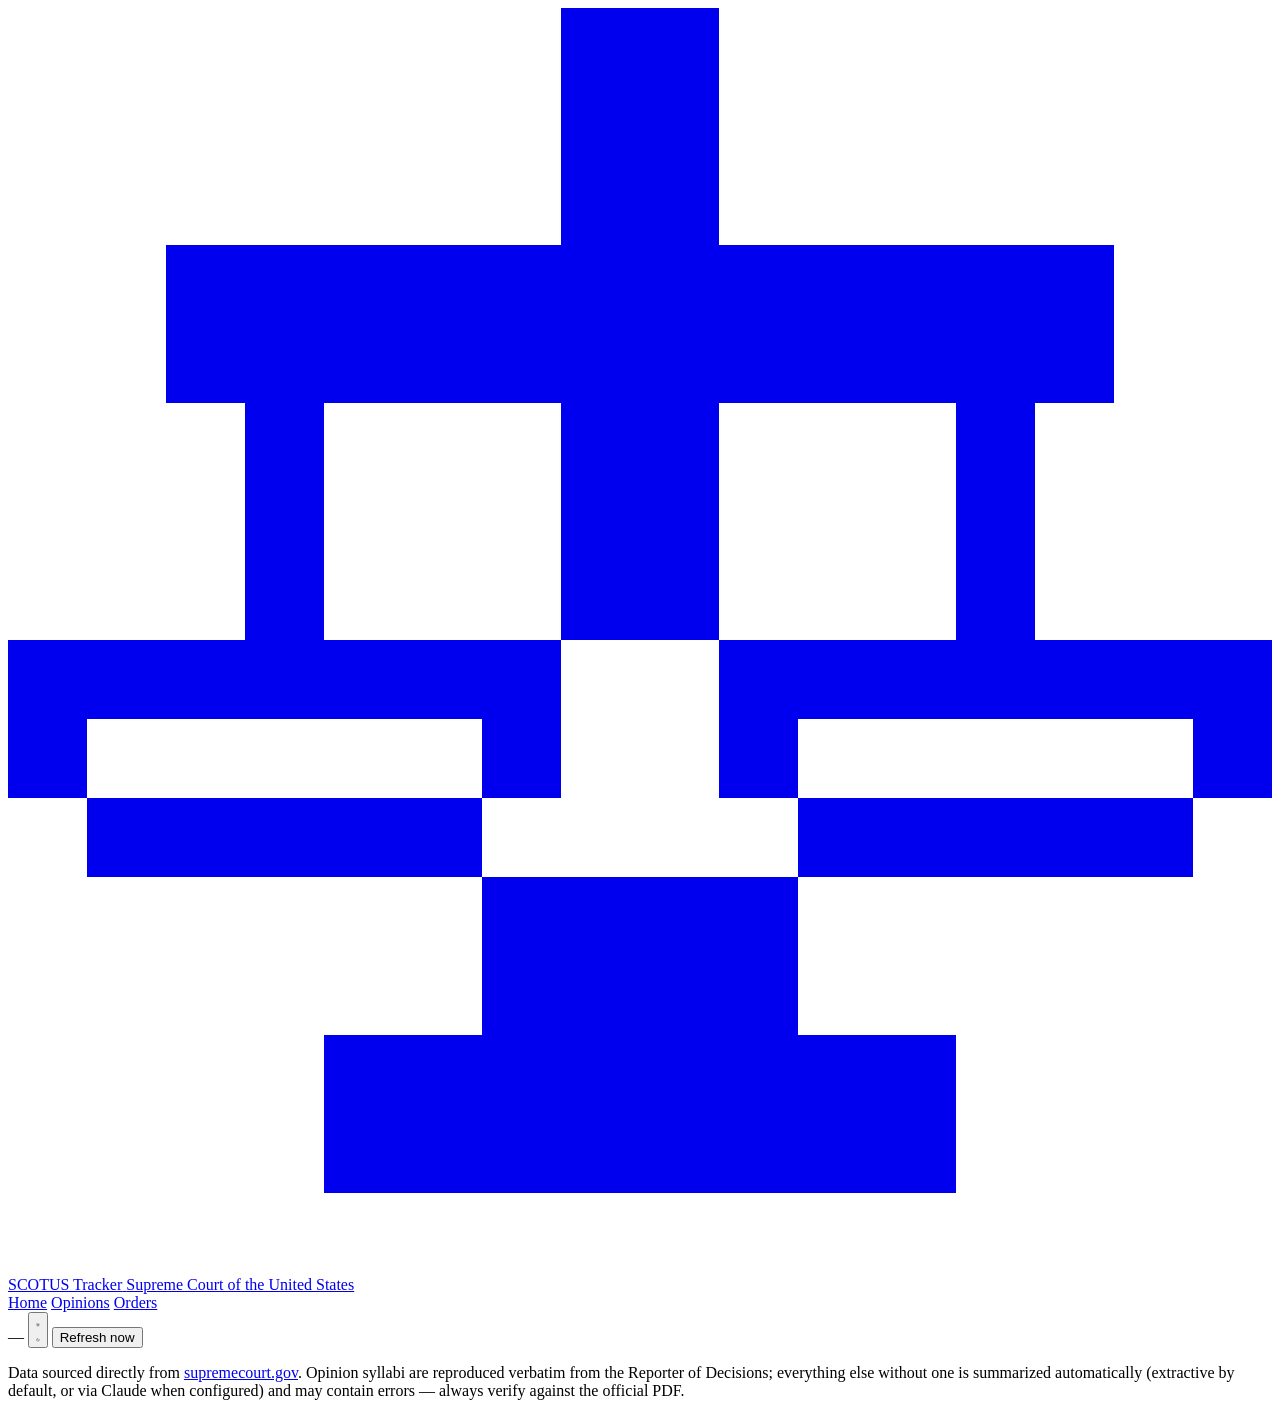
==== commit d20cb446: "Reproduce opinion syllabi verbatim instead of summarizing them The Reporter of Decisions' syllabus i" ====
--- a/static/index.html
+++ b/static/index.html
@@ -74,7 +74,7 @@
 <main id="app" class="container"></main>
 
 <footer class="site-footer">
-  <p>Data sourced directly from <a href="https://www.supremecourt.gov" target="_blank" rel="noopener">supremecourt.gov</a>. Summaries are generated automatically (extractive by default, or via Claude when configured) and may contain errors &mdash; always verify against the official PDF.</p>
+  <p>Data sourced directly from <a href="https://www.supremecourt.gov" target="_blank" rel="noopener">supremecourt.gov</a>. Opinion syllabi are reproduced verbatim from the Reporter of Decisions; everything else without one is summarized automatically (extractive by default, or via Claude when configured) and may contain errors &mdash; always verify against the official PDF.</p>
 </footer>
 
 <script src="/app.js"></script>
